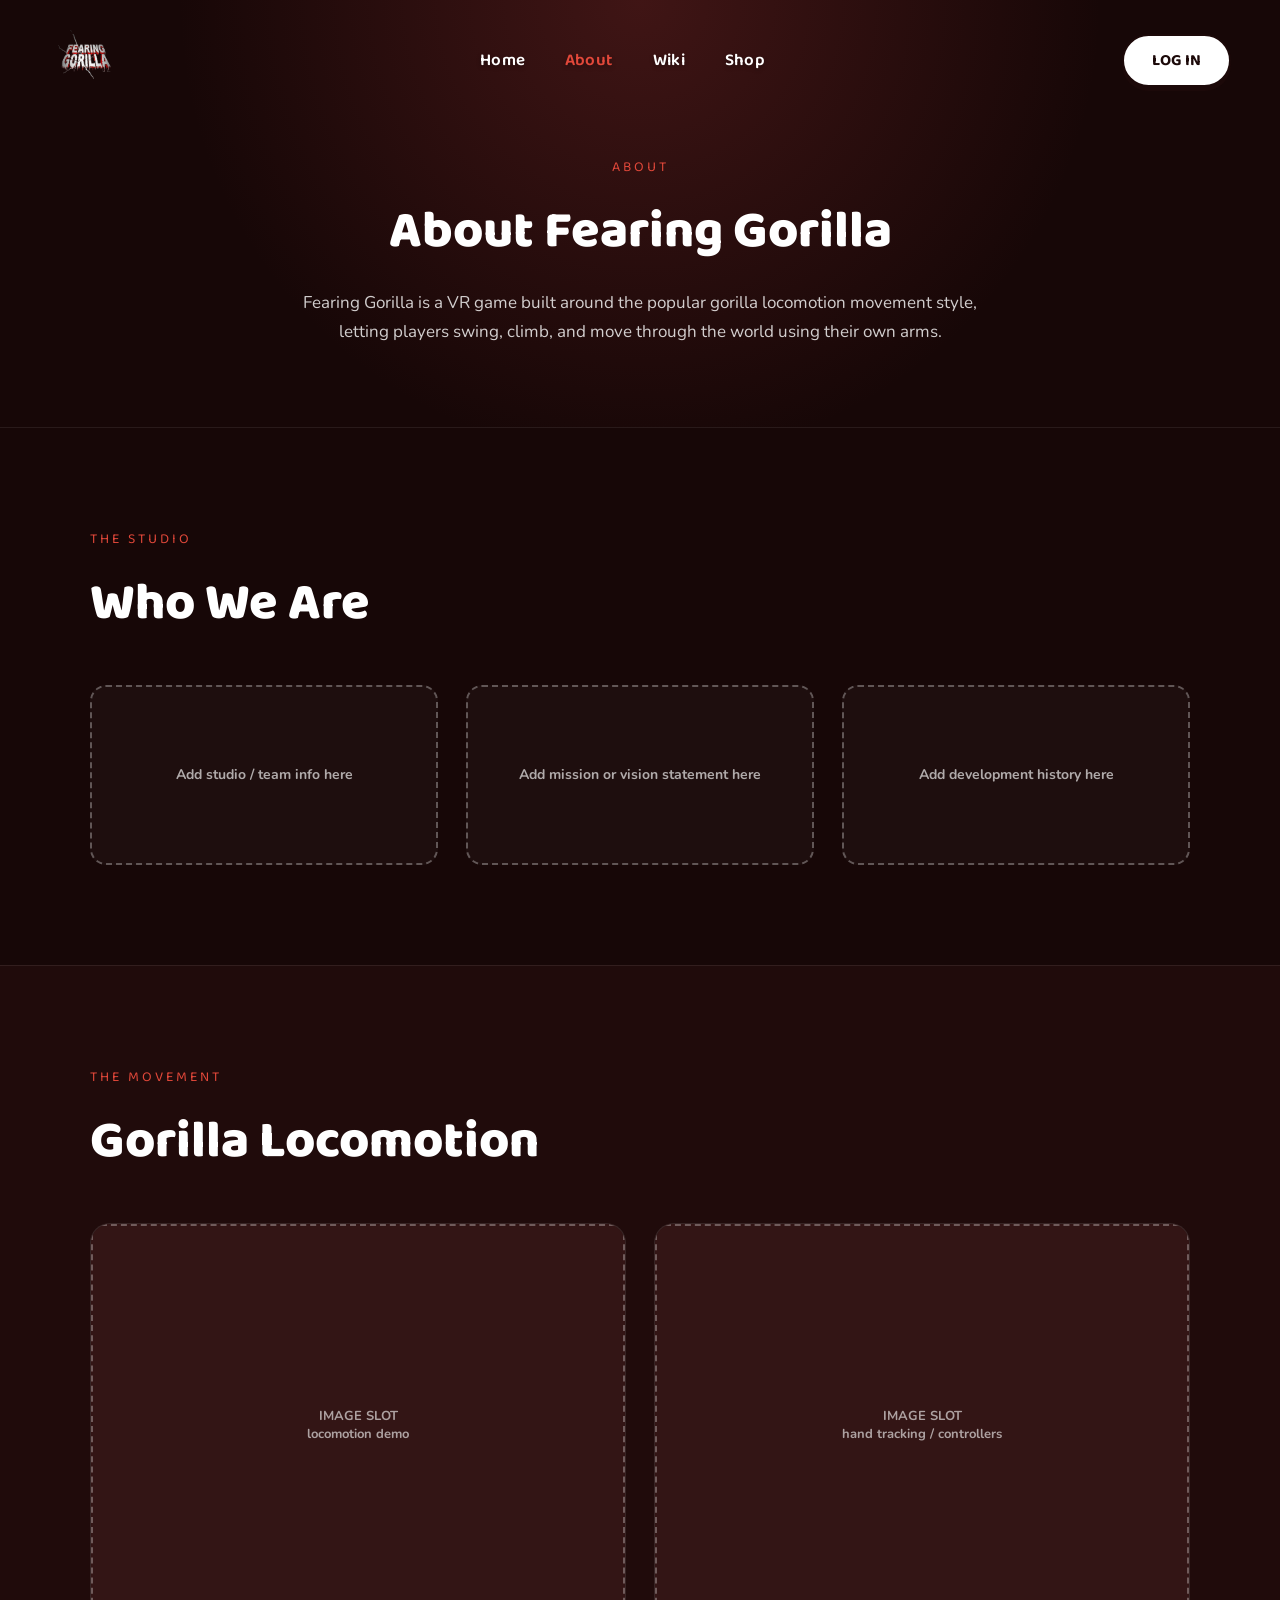
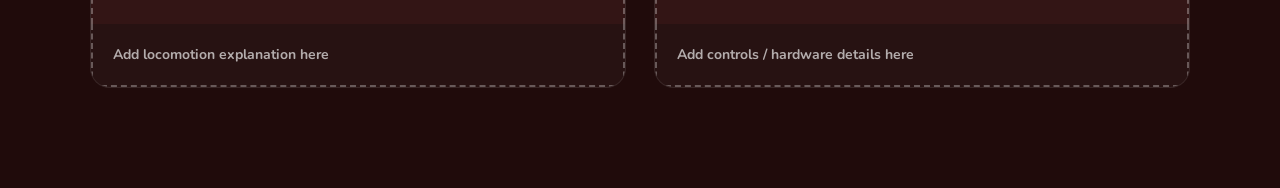
==== about.html @ 0620c9e9 "push" ====
<!DOCTYPE html>
<html lang="en">
<head>
<meta charset="UTF-8">
<meta name="viewport" content="width=device-width, initial-scale=1.0">
<title>About — Fearing Gorilla</title>
<link rel="preconnect" href="https://fonts.googleapis.com">
<link rel="preconnect" href="https://fonts.gstatic.com" crossorigin>
<link href="https://fonts.googleapis.com/css2?family=Baloo+2:wght@500;600;700;800&family=Nunito:wght@400;600;700;800&display=swap" rel="stylesheet">
<link rel="stylesheet" href="css/style.css">
</head>
<body>

<nav class="navbar" id="navbar">
  <div class="logo-badge">
    <img src="images/fg.WEBP" alt="Fearing Gorilla logo">
  </div>

  <button class="menu-toggle" aria-label="Open menu">☰</button>

  <ul class="nav-links">
    <li><a href="index.html">Home</a></li>
    <li><a href="about.html" class="active">About</a></li>
    <li><a href="wiki.html">Wiki</a></li>
    <li><a href="https://your-shop-link.com" target="_blank" rel="noopener">Shop</a></li>
  </ul>

  <div class="nav-right">
    <button class="login-btn">LOG IN</button>
  </div>
</nav>

<div class="nav-overlay"></div>

<section class="page-hero">
  <div class="section-eyebrow">About</div>
  <h1 class="section-title">About Fearing Gorilla</h1>
  <p>Fearing Gorilla is a VR game built around the popular gorilla locomotion movement style, letting players swing, climb, and move through the world using their own arms.</p>
</section>

<section class="page-section">
  <div class="section-inner reveal">
    <div class="section-eyebrow">The Studio</div>
    <h2 class="section-title">Who We Are</h2>
    <div class="info-slots">
      <div class="info-slot">Add studio / team info here</div>
      <div class="info-slot">Add mission or vision statement here</div>
      <div class="info-slot">Add development history here</div>
    </div>
  </div>
</section>

<section class="page-section alt">
  <div class="section-inner reveal">
    <div class="section-eyebrow">The Movement</div>
    <h2 class="section-title">Gorilla Locomotion</h2>
    <div class="info-slots">
      <div class="feature-card reveal-item">
        <div class="image-slot">IMAGE SLOT<br>locomotion demo</div>
        <div class="feature-text">Add locomotion explanation here</div>
      </div>
      <div class="feature-card reveal-item">
        <div class="image-slot">IMAGE SLOT<br>hand tracking / controllers</div>
        <div class="feature-text">Add controls / hardware details here</div>
      </div>
    </div>
  </div>
</section>

<script src="js/main.js"></script>

</body>
</html>
---- css/style.css ----
:root {
  --outline: #1c0909;
  --panel-dark: #3a0f0f;
  --panel-border: #8c2f2f;
  --accent: #c0392b;
  --accent-bright: #e2483a;
  --text-light: #ffffff;
  --nav-height: 96px;
  --body-bg: #170707;
  --body-bg-alt: #200b0b;
}

* {
  box-sizing: border-box;
  margin: 0;
  padding: 0;
}

html {
  scroll-behavior: smooth;
}

html, body {
  height: 100%;
}

body {
  font-family: "Nunito", sans-serif;
  background: var(--body-bg);
  color: var(--text-light);
  overflow-x: hidden;
}

.navbar {
  position: fixed;
  top: 0;
  left: 50%;
  transform: translateX(-50%);
  width: 100%;
  z-index: 100;
  display: flex;
  align-items: center;
  justify-content: space-between;
  padding: 22px 48px;
  background: transparent;
  border: 1px solid transparent;
  border-radius: 0px;
  box-shadow: none;
  transition:
    top 0.4s cubic-bezier(0.4, 0, 0.2, 1),
    width 0.4s cubic-bezier(0.4, 0, 0.2, 1),
    padding 0.4s cubic-bezier(0.4, 0, 0.2, 1),
    background 0.4s ease,
    border-radius 0.4s ease,
    border-color 0.4s ease,
    box-shadow 0.4s ease;
}

.navbar.scrolled {
  top: 14px;
  width: min(92%, 1100px);
  padding: 10px 26px;
  background: rgba(58, 15, 15, 0.6);
  backdrop-filter: blur(16px);
  -webkit-backdrop-filter: blur(16px);
  border-radius: 999px;
  border-color: rgba(255, 255, 255, 0.15);
  box-shadow: 0 10px 28px rgba(0, 0, 0, 0.45);
}

.logo-badge {
  display: flex;
  align-items: center;
  justify-content: center;
  width: 74px;
  height: 74px;
  flex-shrink: 0;
  transition: width 0.4s cubic-bezier(0.4, 0, 0.2, 1), height 0.4s cubic-bezier(0.4, 0, 0.2, 1);
}

.navbar.scrolled .logo-badge {
  width: 48px;
  height: 48px;
}

.logo-badge img {
  width: 100%;
  height: 100%;
  object-fit: contain;
}

.nav-links {
  display: flex;
  align-items: center;
  gap: 40px;
  list-style: none;
}

.nav-links a {
  color: var(--text-light);
  text-decoration: none;
  font-family: "Baloo 2", sans-serif;
  font-weight: 600;
  font-size: 17px;
  letter-spacing: 0.2px;
  text-shadow: 0 2px 4px rgba(0, 0, 0, 0.35);
  display: inline-flex;
  align-items: center;
  gap: 6px;
  transition: opacity 0.2s ease;
  white-space: nowrap;
}

.nav-links a:hover {
  opacity: 0.75;
}

.nav-links a.active {
  color: var(--accent-bright);
}

.nav-right {
  display: flex;
  align-items: center;
  gap: 18px;
  flex-shrink: 0;
}

.login-btn {
  font-family: "Baloo 2", sans-serif;
  font-weight: 700;
  font-size: 16px;
  color: var(--outline);
  background: var(--text-light);
  border: 2px solid var(--outline);
  border-radius: 30px;
  padding: 12px 28px;
  cursor: pointer;
  box-shadow: 0 4px 0 var(--outline);
  transition: transform 0.15s ease;
  white-space: nowrap;
}

.login-btn:hover {
  transform: translateY(-2px);
}

.menu-toggle {
  display: none;
  width: 42px;
  height: 42px;
  border-radius: 10px;
  border: 2px solid rgba(255, 255, 255, 0.6);
  background: rgba(255, 255, 255, 0.08);
  color: var(--text-light);
  font-size: 20px;
  cursor: pointer;
  align-items: center;
  justify-content: center;
  flex-shrink: 0;
}

.nav-overlay {
  display: none;
  position: fixed;
  inset: 0;
  background: rgba(0, 0, 0, 0.5);
  z-index: 130;
}

.nav-overlay.open {
  display: block;
}

.hero {
  position: relative;
  width: 100%;
  min-height: 100vh;
  display: flex;
  flex-direction: column;
  overflow: hidden;
}

.hero-bg {
  position: absolute;
  inset: 0;
  width: 100%;
  height: 100%;
  object-fit: cover;
  object-position: center center;
  z-index: 0;
  background: #3a1414;
  filter: blur(5px) saturate(1.15);
}

.hero-overlay {
  position: absolute;
  inset: 0;
  z-index: 1;
  background: linear-gradient(180deg, rgba(20, 5, 5, 0.25) 0%, rgba(15, 4, 4, 0.55) 60%, rgba(10, 2, 2, 0.85) 100%);
  pointer-events: none;
}

.hero-content {
  position: relative;
  z-index: 15;
  flex: 1;
  display: flex;
  flex-direction: column;
  align-items: center;
  justify-content: center;
  padding-top: calc(var(--nav-height) + 1vh);
  padding-bottom: 4vh;
  text-align: center;
  padding-left: 16px;
  padding-right: 16px;
}

.wordmark {
  width: min(64vw, 460px);
  height: auto;
  display: block;
}

.watch-trailer {
  margin-top: 22px;
  font-family: "Baloo 2", sans-serif;
  font-weight: 700;
  font-size: 18px;
  letter-spacing: 1px;
  color: var(--text-light);
  background: transparent;
  border: 2px solid rgba(255, 255, 255, 0.85);
  border-radius: 30px;
  padding: 16px 38px;
  cursor: pointer;
  text-shadow: 0 2px 4px rgba(0, 0, 0, 0.3);
  transition: background 0.2s ease;
}

.watch-trailer:hover {
  background: rgba(255, 255, 255, 0.12);
}

.minigame-panel {
  position: fixed;
  top: 150px;
  right: 0;
  z-index: 90;
  display: flex;
  align-items: center;
  background: var(--panel-dark);
  border: 2px solid var(--panel-border);
  border-right: none;
  border-radius: 20px 0 0 20px;
  padding: 16px 20px;
  box-shadow: -4px 6px 16px rgba(0, 0, 0, 0.45);
}

.minigame-text {
  font-family: "Baloo 2", sans-serif;
  margin-right: 18px;
}

.minigame-text p {
  font-size: 15px;
  font-weight: 600;
  line-height: 1.35;
  color: var(--text-light);
  white-space: nowrap;
}

.play-now {
  margin-top: 10px;
  display: inline-flex;
  align-items: center;
  gap: 8px;
  font-family: "Baloo 2", sans-serif;
  font-size: 13px;
  font-weight: 700;
  color: var(--outline);
  background: var(--text-light);
  border: none;
  border-radius: 20px;
  padding: 8px 16px;
  cursor: pointer;
}

.play-now::before {
  content: "\25CF";
  font-size: 8px;
  color: var(--accent-bright);
}

.minigame-image {
  width: 96px;
  height: 96px;
  border-radius: 12px;
  flex-shrink: 0;
  overflow: hidden;
}

.minigame-image img {
  width: 100%;
  height: 100%;
  object-fit: cover;
  display: block;
}

.page-hero {
  position: relative;
  padding: calc(var(--nav-height) + 60px) 48px 80px 48px;
  text-align: center;
  background: radial-gradient(circle at 50% 0%, rgba(140, 47, 47, 0.35), transparent 60%), var(--body-bg);
}

.page-hero .section-eyebrow {
  justify-content: center;
  display: flex;
}

.page-hero .section-title {
  margin-bottom: 16px;
}

.page-hero p {
  max-width: 700px;
  margin: 0 auto;
  font-size: 17px;
  line-height: 1.7;
  color: rgba(255, 255, 255, 0.8);
}

.page-section {
  position: relative;
  padding: 100px 48px;
  background: var(--body-bg);
  border-top: 1px solid rgba(255, 255, 255, 0.08);
}

.page-section.alt {
  background: var(--body-bg-alt);
}

.section-inner {
  max-width: 1100px;
  margin: 0 auto;
}

.section-eyebrow {
  font-family: "Baloo 2", sans-serif;
  font-size: 14px;
  letter-spacing: 3px;
  color: var(--accent-bright);
  text-transform: uppercase;
  margin-bottom: 12px;
}

.section-title {
  font-family: "Baloo 2", sans-serif;
  font-weight: 800;
  font-size: clamp(30px, 5vw, 52px);
  margin-bottom: 40px;
  color: var(--text-light);
}

.info-slots {
  display: grid;
  grid-template-columns: repeat(auto-fit, minmax(260px, 1fr));
  gap: 28px;
}

.info-slot {
  min-height: 180px;
  border: 2px dashed rgba(255, 255, 255, 0.3);
  border-radius: 16px;
  background: rgba(255, 255, 255, 0.03);
  display: flex;
  align-items: center;
  justify-content: center;
  text-align: center;
  padding: 24px;
  font-family: "Nunito", sans-serif;
  font-size: 14px;
  font-weight: 700;
  color: rgba(255, 255, 255, 0.65);
  line-height: 1.5;
}

.feature-card {
  display: flex;
  flex-direction: column;
  border-radius: 20px;
  overflow: hidden;
  background: rgba(255, 255, 255, 0.03);
  border: 1px solid rgba(255, 255, 255, 0.08);
}

.feature-card .image-slot {
  aspect-ratio: 4 / 3;
  border: 2px dashed rgba(255, 255, 255, 0.3);
  border-bottom: none;
  background: rgba(140, 47, 47, 0.12);
  display: flex;
  align-items: center;
  justify-content: center;
  text-align: center;
  font-family: "Nunito", sans-serif;
  font-weight: 700;
  font-size: 13px;
  color: rgba(255, 255, 255, 0.6);
  padding: 16px;
}

.feature-card .feature-text {
  padding: 20px;
  font-size: 14px;
  font-weight: 700;
  color: rgba(255, 255, 255, 0.65);
  line-height: 1.5;
  border: 2px dashed rgba(255, 255, 255, 0.3);
  border-top: none;
  flex: 1;
}

.reveal {
  opacity: 0;
  transform: translateY(48px) scale(0.98);
  transition: opacity 0.9s cubic-bezier(0.16, 1, 0.3, 1), transform 0.9s cubic-bezier(0.16, 1, 0.3, 1);
}

.reveal.visible {
  opacity: 1;
  transform: translateY(0) scale(1);
}

.info-slots .reveal-item {
  opacity: 0;
  transform: translateY(36px);
  transition: opacity 0.7s cubic-bezier(0.16, 1, 0.3, 1), transform 0.7s cubic-bezier(0.16, 1, 0.3, 1);
}

.info-slots .reveal-item.visible {
  opacity: 1;
  transform: translateY(0);
}

.info-slots .reveal-item:nth-child(1) { transition-delay: 0s; }
.info-slots .reveal-item:nth-child(2) { transition-delay: 0.12s; }
.info-slots .reveal-item:nth-child(3) { transition-delay: 0.24s; }
.info-slots .reveal-item:nth-child(4) { transition-delay: 0.36s; }

@media (max-width: 900px) {
  .navbar {
    padding: 18px 18px;
  }

  .navbar.scrolled {
    width: 94%;
    padding: 8px 16px;
  }

  .logo-badge {
    width: 52px;
    height: 52px;
  }

  .navbar.scrolled .logo-badge {
    width: 40px;
    height: 40px;
  }

  .nav-links {
    position: fixed;
    top: 0;
    right: 0;
    height: 100vh;
    width: min(78vw, 320px);
    background: var(--panel-dark);
    border-left: 2px solid var(--panel-border);
    flex-direction: column;
    justify-content: center;
    align-items: flex-start;
    gap: 28px;
    padding: 40px;
    z-index: 140;
    transform: translateX(100%);
    transition: transform 0.3s ease;
  }

  .nav-links.open {
    transform: translateX(0);
  }

  .nav-links a {
    font-size: 20px;
  }

  .nav-right .login-btn {
    display: none;
  }

  .menu-toggle {
    display: flex;
    margin-left: auto;
  }

  .wordmark {
    width: min(70vw, 340px);
  }

  .watch-trailer {
    margin-top: 18px;
    padding: 13px 30px;
    font-size: 15px;
  }

  .minigame-panel {
    top: 88px;
    right: 0;
    max-width: 62vw;
    border-radius: 16px 0 0 16px;
    padding: 10px 12px;
  }

  .minigame-text {
    margin-right: 10px;
  }

  .minigame-text p {
    white-space: normal;
    font-size: 11px;
  }

  .play-now {
    font-size: 10px;
    padding: 6px 10px;
  }

  .minigame-image {
    width: 52px;
    height: 52px;
  }

  .page-section {
    padding: 70px 24px;
  }

  .page-hero {
    padding: calc(var(--nav-height) + 40px) 24px 60px 24px;
  }
}

@media (max-width: 480px) {
  .wordmark {
    width: 78vw;
  }

  .minigame-panel {
    top: 76px;
    max-width: 58vw;
    padding: 8px 10px;
  }

  .minigame-text p {
    font-size: 10px;
  }

  .minigame-image {
    width: 44px;
    height: 44px;
  }
}
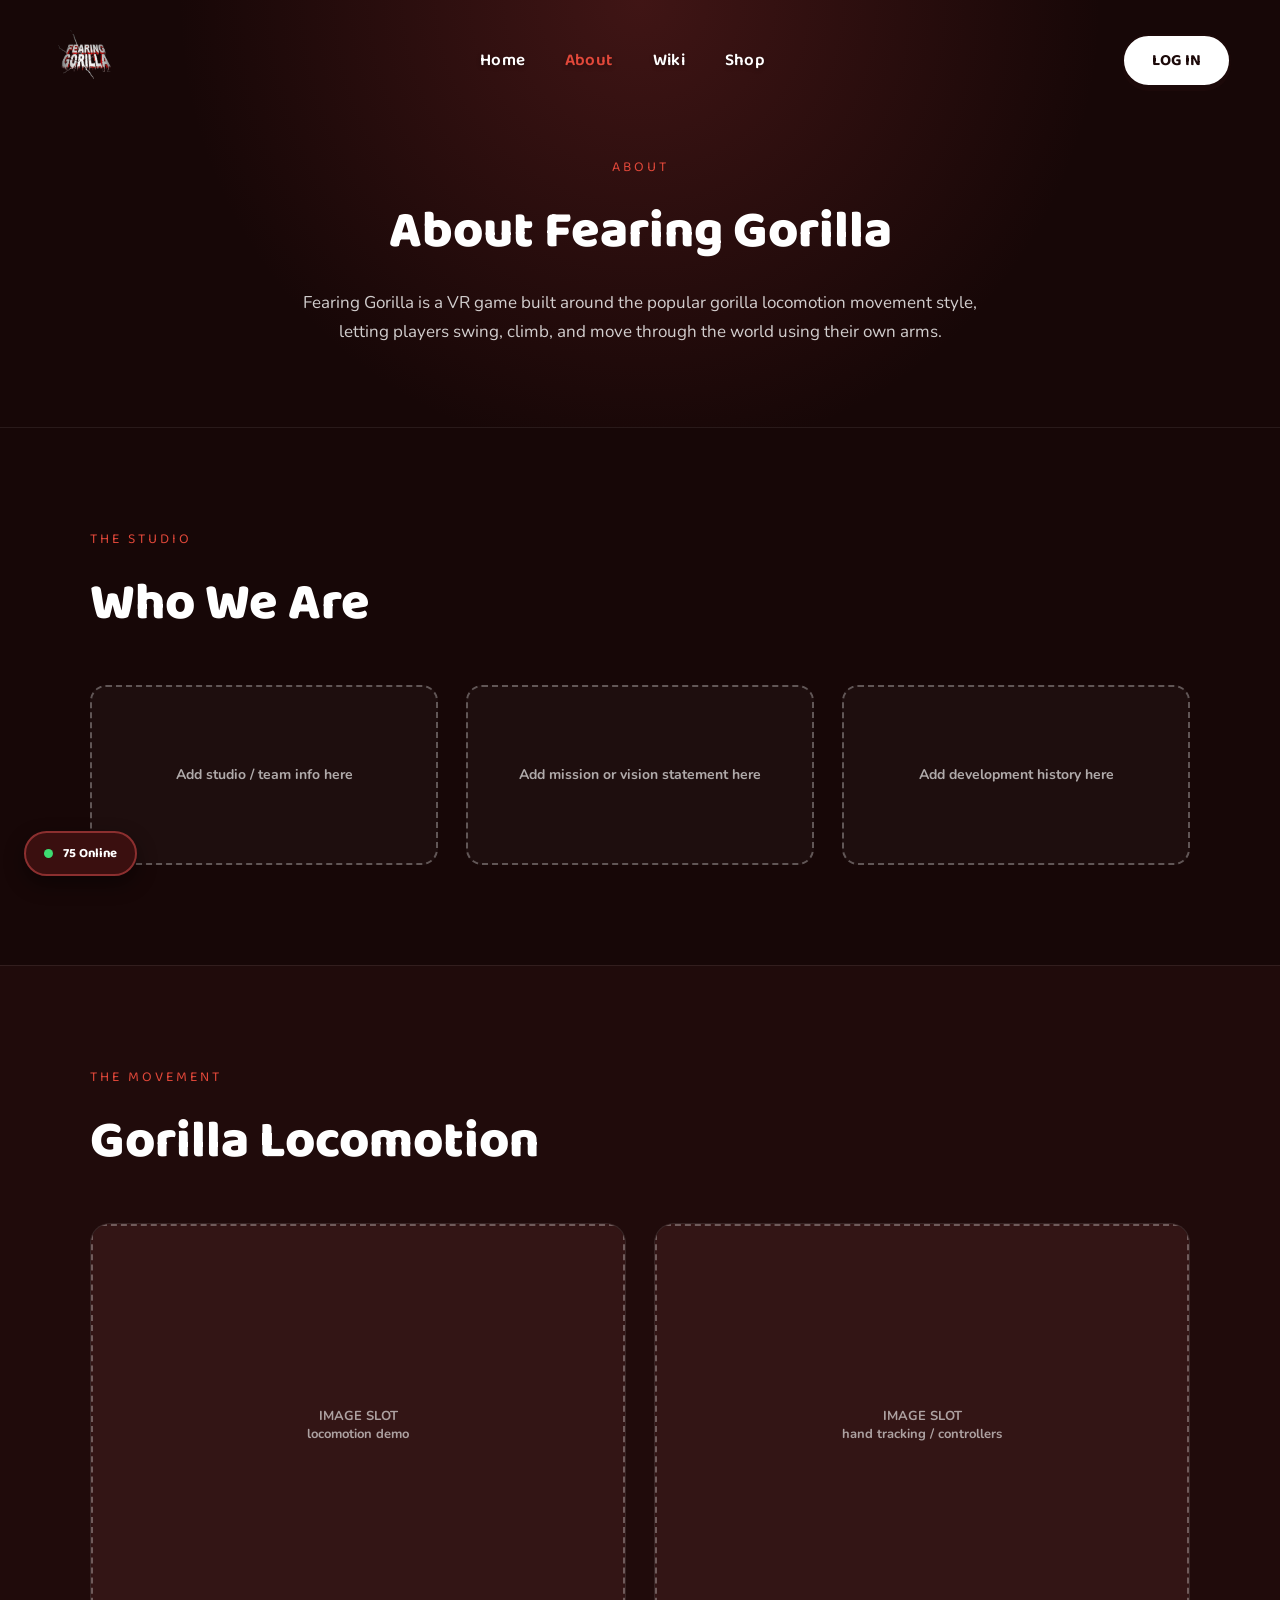
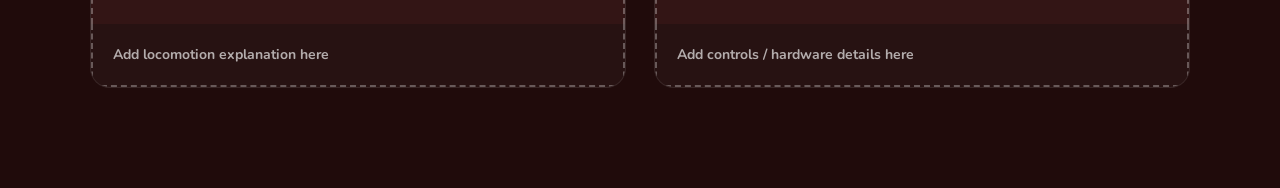
==== commit b9765ce0: "soinon" ====
--- a/about.html
+++ b/about.html
@@ -31,6 +31,11 @@
 </nav>
 
 <div class="nav-overlay"></div>
+
+<div class="online-badge">
+  <span class="online-dot"></span>
+  <span id="onlineCount">-- Online</span>
+</div>
 
 <section class="page-hero">
   <div class="section-eyebrow">About</div>
--- a/css/style.css
+++ b/css/style.css
@@ -191,6 +191,12 @@
   z-index: 0;
   background: #3a1414;
   filter: blur(5px) saturate(1.15);
+  opacity: 0;
+  transition: opacity 0.8s ease;
+}
+
+.hero-bg.loaded {
+  opacity: 1;
 }
 
 .hero-overlay {
@@ -307,6 +313,41 @@
   display: block;
 }
 
+.online-badge {
+  position: fixed;
+  bottom: 24px;
+  left: 24px;
+  z-index: 90;
+  display: flex;
+  align-items: center;
+  gap: 10px;
+  background: var(--panel-dark);
+  border: 2px solid var(--panel-border);
+  border-radius: 999px;
+  padding: 10px 18px;
+  box-shadow: 0 8px 20px rgba(0, 0, 0, 0.45);
+  font-family: "Baloo 2", sans-serif;
+  font-size: 13px;
+  font-weight: 700;
+  color: var(--text-light);
+}
+
+.online-dot {
+  width: 9px;
+  height: 9px;
+  border-radius: 50%;
+  background: #3ddc71;
+  box-shadow: 0 0 0 0 rgba(61, 220, 113, 0.6);
+  animation: online-pulse 2s ease-out infinite;
+  flex-shrink: 0;
+}
+
+@keyframes online-pulse {
+  0% { box-shadow: 0 0 0 0 rgba(61, 220, 113, 0.6); }
+  70% { box-shadow: 0 0 0 9px rgba(61, 220, 113, 0); }
+  100% { box-shadow: 0 0 0 0 rgba(61, 220, 113, 0); }
+}
+
 .page-hero {
   position: relative;
   padding: calc(var(--nav-height) + 60px) 48px 80px 48px;
@@ -368,6 +409,61 @@
   display: grid;
   grid-template-columns: repeat(auto-fit, minmax(260px, 1fr));
   gap: 28px;
+}
+
+.photo-slider {
+  overflow: hidden;
+  margin: 20px 0 40px;
+  position: relative;
+  -webkit-mask-image: linear-gradient(90deg, transparent, #000 6%, #000 94%, transparent);
+  mask-image: linear-gradient(90deg, transparent, #000 6%, #000 94%, transparent);
+}
+.photo-slider:hover .slider-track {
+  animation-play-state: paused;
+}
+.slider-track {
+  display: flex;
+  align-items: flex-start;
+  width: max-content;
+  animation: slide-track 30s linear infinite;
+}
+.photo-slider .slide-item {
+  display: flex;
+  flex-direction: column;
+  align-items: center;
+  flex-shrink: 0;
+  margin-right: 28px;
+  text-align: center;
+}
+.photo-slider .slide-item img {
+  width: 260px;
+  height: 180px;
+  object-fit: cover;
+  display: block;
+  margin-bottom: 10px;
+  border-radius: 16px;
+  border: 1px solid rgba(255, 255, 255, 0.12);
+  box-shadow: 0 10px 24px rgba(0, 0, 0, 0.35);
+  background: var(--panel-dark);
+  opacity: 0;
+  transition: transform 0.3s ease, box-shadow 0.3s ease, opacity 0.5s ease;
+}
+.photo-slider .slide-item img.loaded {
+  opacity: 1;
+}
+.photo-slider .slide-item:hover img {
+  transform: translateY(-6px);
+  box-shadow: 0 16px 32px rgba(0, 0, 0, 0.5);
+}
+.photo-slider .slide-item .slide-text {
+  font-family: "Baloo 2", sans-serif;
+  font-size: 14px;
+  color: var(--text-light);
+  text-shadow: 0 1px 3px rgba(0, 0, 0, 0.6);
+}
+@keyframes slide-track {
+  0% { transform: translateX(0); }
+  100% { transform: translateX(-50%); }
 }
 
 .info-slot {
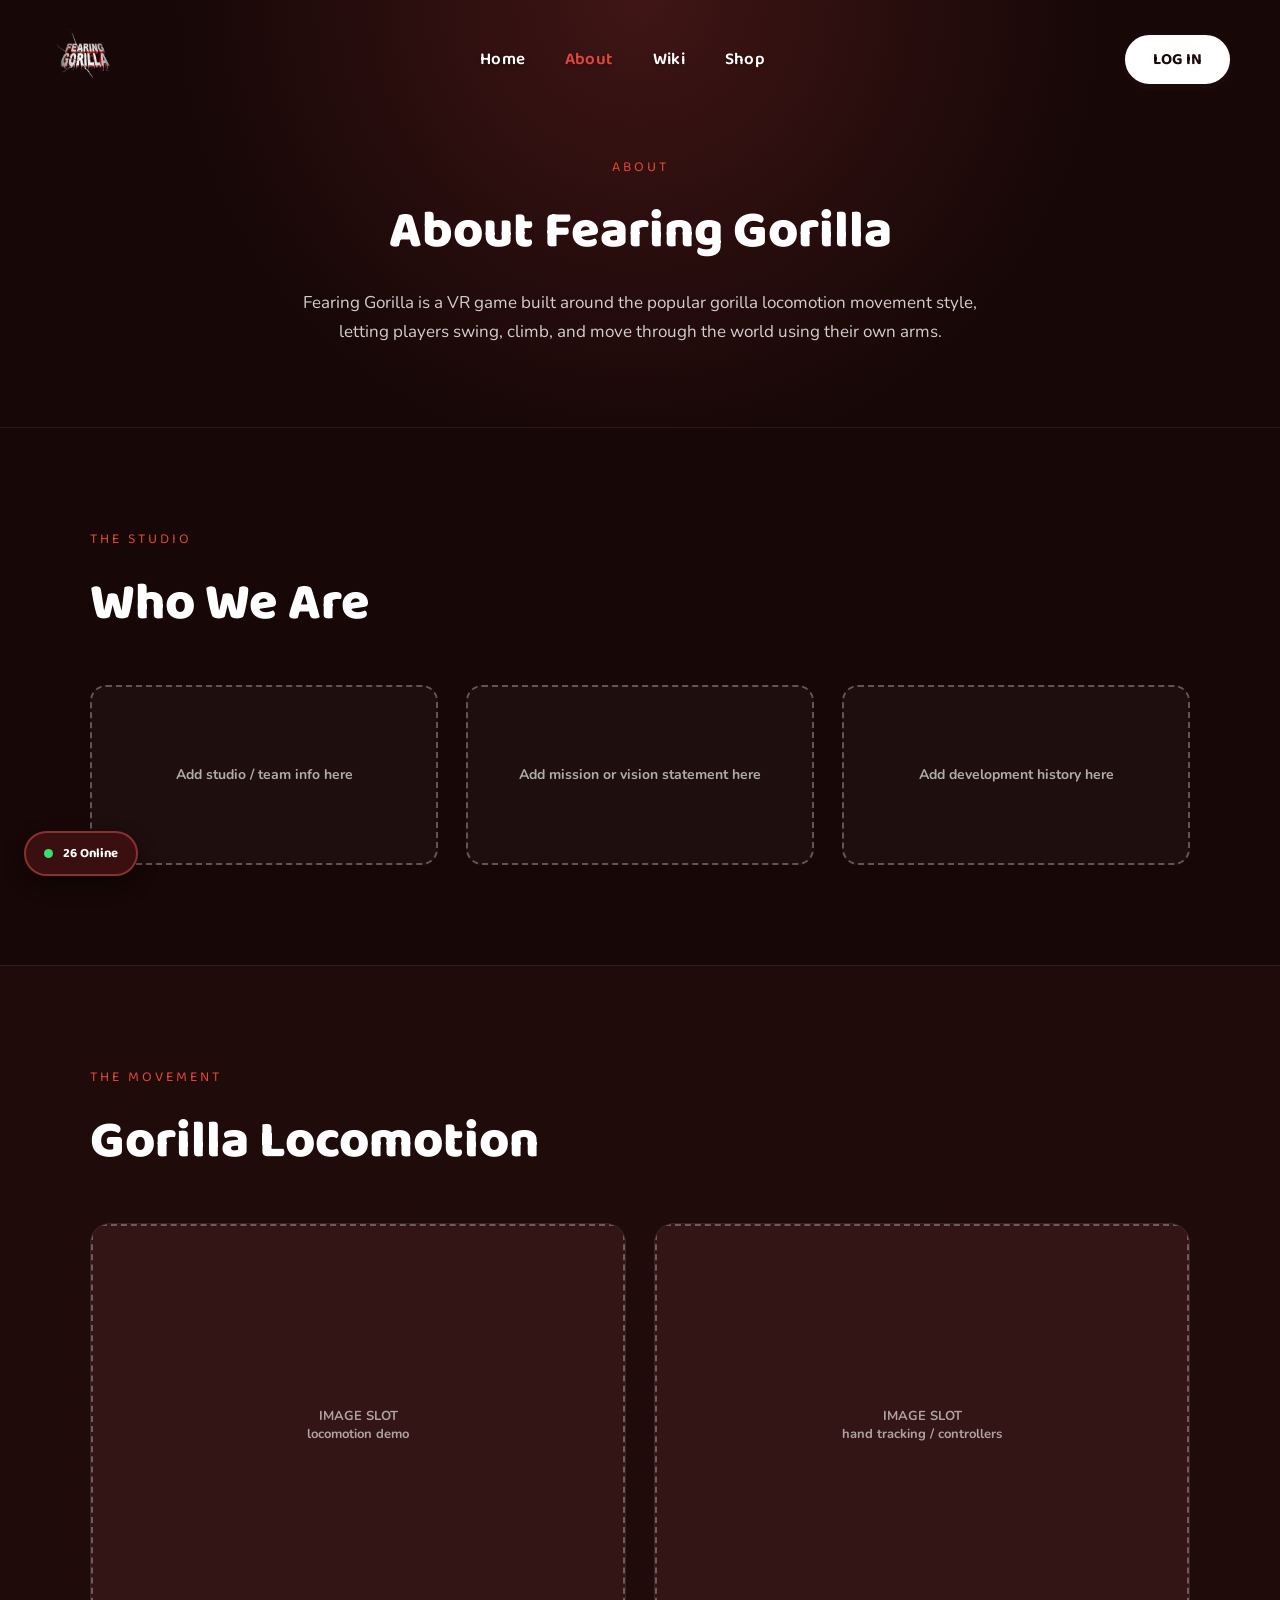
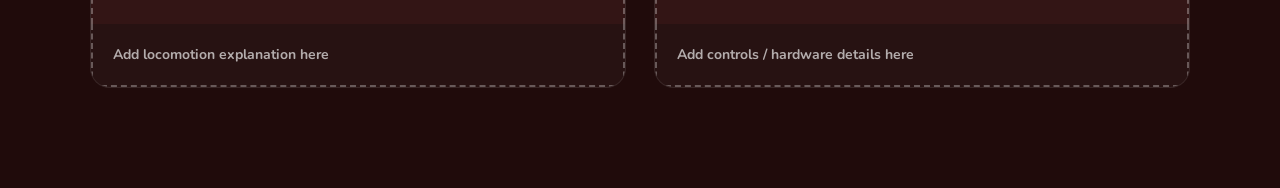
==== commit 63f67736: "AMAMAMAMA" ====
--- a/about.html
+++ b/about.html
@@ -23,6 +23,7 @@
     <li><a href="about.html" class="active">About</a></li>
     <li><a href="wiki.html">Wiki</a></li>
     <li><a href="https://your-shop-link.com" target="_blank" rel="noopener">Shop</a></li>
+    <li class="nav-login-item"><button class="login-btn">LOG IN</button></li>
   </ul>
 
   <div class="nav-right">
--- a/css/style.css
+++ b/css/style.css
@@ -20,6 +20,11 @@
   scroll-behavior: smooth;
 }
 
+.resize-animation-stopper * {
+  transition: none !important;
+  animation: none !important;
+}
+
 html, body {
   height: 100%;
 }
@@ -34,36 +39,45 @@
 .navbar {
   position: fixed;
   top: 0;
-  left: 50%;
-  transform: translateX(-50%);
+  left: 0;
+  right: 0;
+  margin: 0 auto;
   width: 100%;
-  z-index: 100;
+  z-index: 150;
   display: flex;
   align-items: center;
   justify-content: space-between;
   padding: 22px 48px;
-  background: transparent;
-  border: 1px solid transparent;
   border-radius: 0px;
-  box-shadow: none;
   transition:
     top 0.4s cubic-bezier(0.4, 0, 0.2, 1),
     width 0.4s cubic-bezier(0.4, 0, 0.2, 1),
     padding 0.4s cubic-bezier(0.4, 0, 0.2, 1),
-    background 0.4s ease,
-    border-radius 0.4s ease,
-    border-color 0.4s ease,
-    box-shadow 0.4s ease;
+    border-radius 0.4s ease;
+}
+
+.navbar::before {
+  content: "";
+  position: absolute;
+  inset: 0;
+  z-index: -1;
+  border-radius: inherit;
+  background: transparent;
+  border: 1px solid transparent;
+  transition: background 0.4s ease, border-color 0.4s ease, box-shadow 0.4s ease, backdrop-filter 0.4s ease;
 }
 
 .navbar.scrolled {
   top: 14px;
   width: min(92%, 1100px);
   padding: 10px 26px;
+  border-radius: 999px;
+}
+
+.navbar.scrolled::before {
   background: rgba(58, 15, 15, 0.6);
   backdrop-filter: blur(16px);
   -webkit-backdrop-filter: blur(16px);
-  border-radius: 999px;
   border-color: rgba(255, 255, 255, 0.15);
   box-shadow: 0 10px 28px rgba(0, 0, 0, 0.45);
 }
@@ -117,6 +131,10 @@
 
 .nav-links a.active {
   color: var(--accent-bright);
+}
+
+.nav-login-item {
+  display: none;
 }
 
 .nav-right {
@@ -246,6 +264,22 @@
 
 .watch-trailer:hover {
   background: rgba(255, 255, 255, 0.12);
+}
+
+.trailer-wrap {
+  position: relative;
+  display: inline-block;
+}
+
+.online-badge.online-badge--hero {
+  position: absolute;
+  top: 0;
+  left: 50%;
+  bottom: auto;
+  transform: translate(-50%, calc(-100% - 14px));
+  z-index: 20;
+  pointer-events: none;
+  white-space: nowrap;
 }
 
 .minigame-panel {
@@ -581,6 +615,10 @@
     padding: 40px;
     z-index: 140;
     transform: translateX(100%);
+    transition: none;
+  }
+
+  .nav-links.menu-transition {
     transition: transform 0.3s ease;
   }
 
@@ -590,6 +628,16 @@
 
   .nav-links a {
     font-size: 20px;
+  }
+
+  .nav-login-item {
+    display: block;
+    width: 100%;
+    margin-top: 4px;
+  }
+
+  .nav-login-item .login-btn {
+    width: 100%;
   }
 
   .nav-right .login-btn {
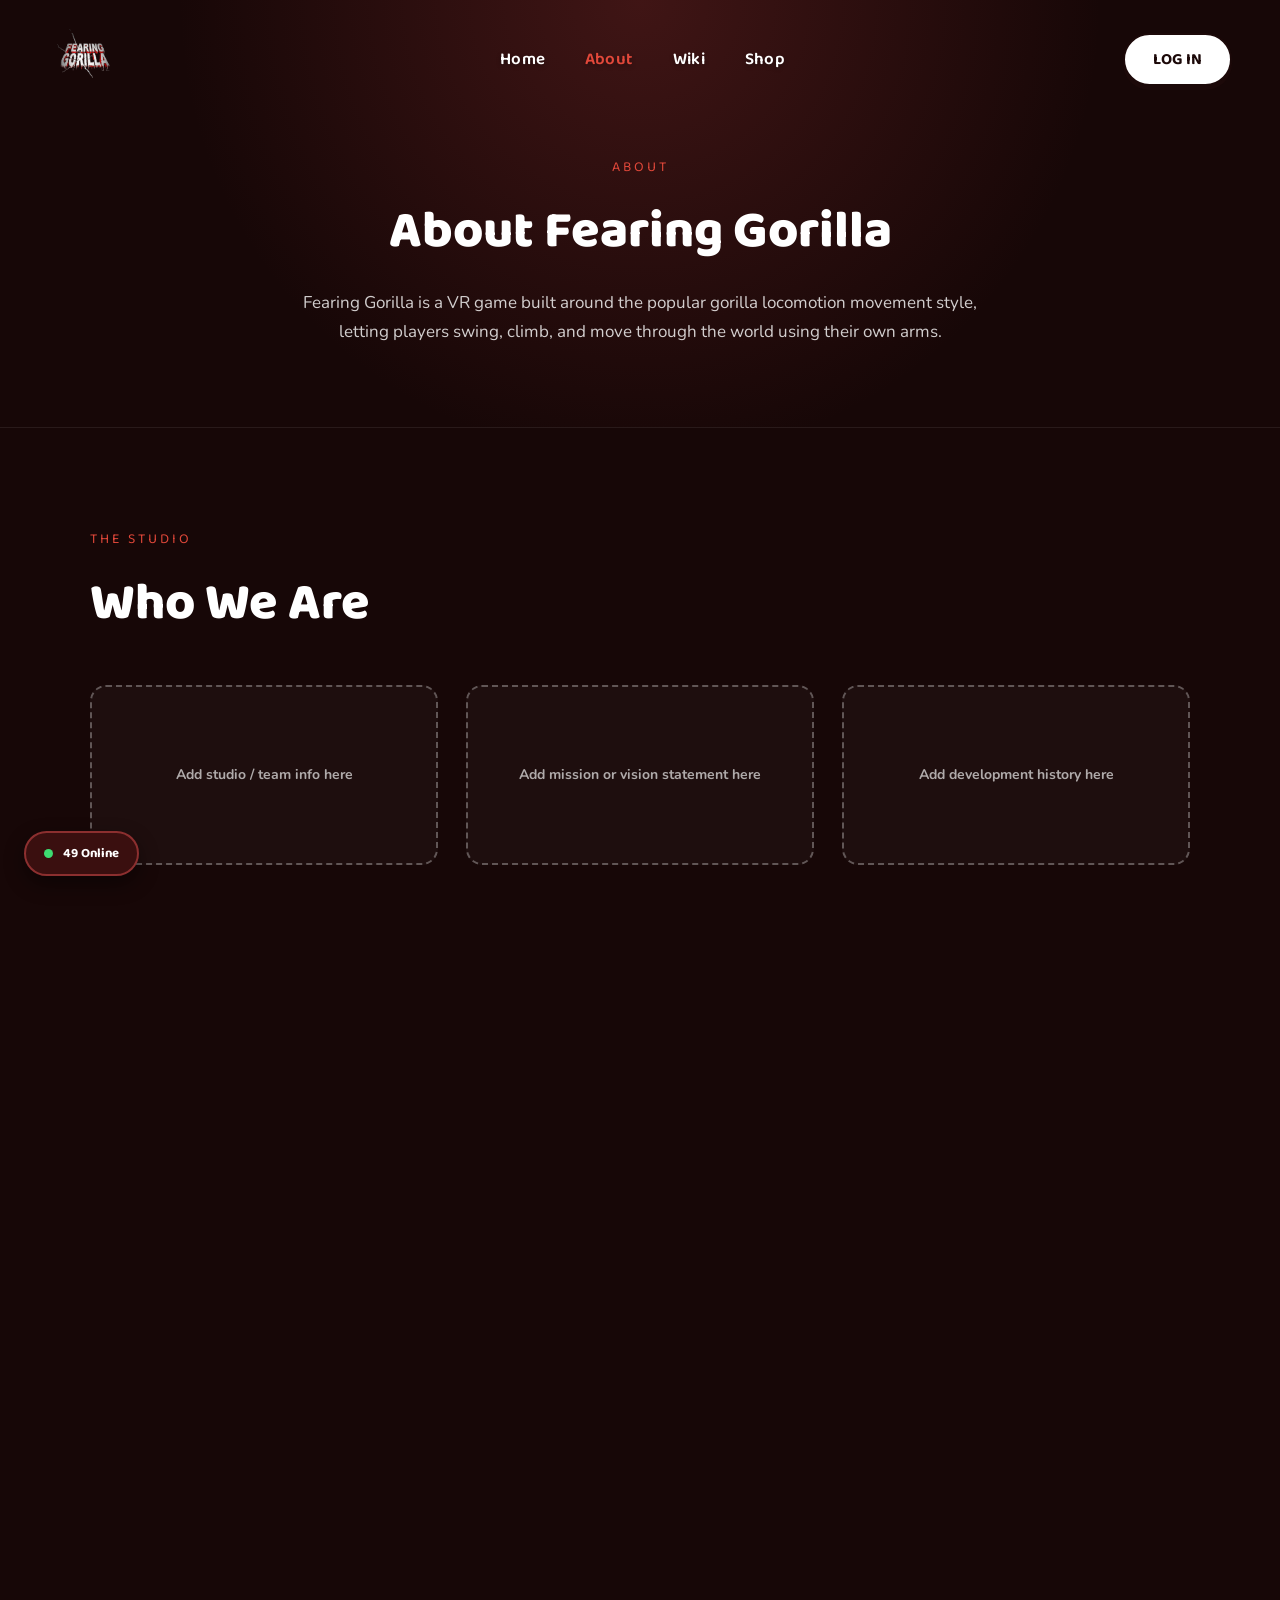
==== commit dcdaf660: "fix smth" ====
--- a/about.html
+++ b/about.html
@@ -19,6 +19,7 @@
   <button class="menu-toggle" aria-label="Open menu">☰</button>
 
   <ul class="nav-links">
+    <li class="nav-close-item"><button class="menu-toggle" aria-label="Close menu">☰</button></li>
     <li><a href="index.html">Home</a></li>
     <li><a href="about.html" class="active">About</a></li>
     <li><a href="wiki.html">Wiki</a></li>
--- a/css/style.css
+++ b/css/style.css
@@ -18,11 +18,37 @@
 
 html {
   scroll-behavior: smooth;
+  overflow-x: hidden;
 }
 
 .resize-animation-stopper * {
   transition: none !important;
   animation: none !important;
+}
+
+@keyframes fade-up-in {
+  from { opacity: 0; transform: translateY(28px); }
+  to { opacity: 1; transform: translateY(0); }
+}
+
+@keyframes fade-in-only {
+  from { opacity: 0; }
+  to { opacity: 1; }
+}
+
+@keyframes drop-in {
+  from { opacity: 0; transform: translateY(-26px); }
+  to { opacity: 1; transform: translateY(0); }
+}
+
+@keyframes slide-in-right {
+  from { opacity: 0; transform: translateX(50px); }
+  to { opacity: 1; transform: translateX(0); }
+}
+
+@keyframes rise-in {
+  from { opacity: 0; transform: translateY(20px); }
+  to { opacity: 1; transform: translateY(0); }
 }
 
 html, body {
@@ -34,6 +60,17 @@
   background: var(--body-bg);
   color: var(--text-light);
   overflow-x: hidden;
+  opacity: 0;
+  transition: opacity 0.4s cubic-bezier(0.4, 0, 0.2, 1);
+}
+
+body.page-loaded {
+  opacity: 1;
+}
+
+body.page-leaving {
+  opacity: 0;
+  transition: opacity 0.3s cubic-bezier(0.4, 0, 0.2, 1);
 }
 
 .navbar {
@@ -49,6 +86,7 @@
   justify-content: space-between;
   padding: 22px 48px;
   border-radius: 0px;
+  animation: drop-in 0.7s cubic-bezier(0.16, 1, 0.3, 1) both;
   transition:
     top 0.4s cubic-bezier(0.4, 0, 0.2, 1),
     width 0.4s cubic-bezier(0.4, 0, 0.2, 1),
@@ -74,6 +112,10 @@
   border-radius: 999px;
 }
 
+.navbar.scrolled .nav-right {
+  margin-right: -14px;
+}
+
 .navbar.scrolled::before {
   background: rgba(58, 15, 15, 0.6);
   backdrop-filter: blur(16px);
@@ -101,6 +143,11 @@
   width: 100%;
   height: 100%;
   object-fit: contain;
+  transition: transform 0.35s cubic-bezier(0.34, 1.56, 0.64, 1);
+}
+
+.logo-badge:hover img {
+  transform: scale(1.08) rotate(-4deg);
 }
 
 .nav-links {
@@ -121,12 +168,31 @@
   display: inline-flex;
   align-items: center;
   gap: 6px;
-  transition: opacity 0.2s ease;
+  position: relative;
+  transition: opacity 0.25s ease, transform 0.25s ease;
   white-space: nowrap;
 }
 
+.nav-links a::after {
+  content: "";
+  position: absolute;
+  left: 0;
+  bottom: -4px;
+  width: 100%;
+  height: 2px;
+  background: var(--accent-bright);
+  transform: scaleX(0);
+  transform-origin: left;
+  transition: transform 0.3s cubic-bezier(0.4, 0, 0.2, 1);
+}
+
 .nav-links a:hover {
-  opacity: 0.75;
+  opacity: 0.85;
+  transform: translateY(-2px);
+}
+
+.nav-links a:hover::after {
+  transform: scaleX(1);
 }
 
 .nav-links a.active {
@@ -142,6 +208,7 @@
   align-items: center;
   gap: 18px;
   flex-shrink: 0;
+  transition: margin-right 0.4s cubic-bezier(0.4, 0, 0.2, 1);
 }
 
 .login-btn {
@@ -155,12 +222,18 @@
   padding: 12px 28px;
   cursor: pointer;
   box-shadow: 0 4px 0 var(--outline);
-  transition: transform 0.15s ease;
+  transition: transform 0.2s cubic-bezier(0.34, 1.56, 0.64, 1), box-shadow 0.2s ease;
   white-space: nowrap;
 }
 
 .login-btn:hover {
-  transform: translateY(-2px);
+  transform: translateY(-3px);
+  box-shadow: 0 6px 0 var(--outline);
+}
+
+.login-btn:active {
+  transform: translateY(1px);
+  box-shadow: 0 2px 0 var(--outline);
 }
 
 .menu-toggle {
@@ -176,18 +249,35 @@
   align-items: center;
   justify-content: center;
   flex-shrink: 0;
+  transition: background 0.2s ease, border-color 0.2s ease, transform 0.35s cubic-bezier(0.34, 1.56, 0.64, 1);
+}
+
+.menu-toggle:hover {
+  background: rgba(255, 255, 255, 0.16);
+  border-color: rgba(255, 255, 255, 0.9);
+}
+
+.menu-toggle:active {
+  transform: scale(0.9);
+}
+
+.menu-toggle.is-open {
+  transform: rotate(90deg);
 }
 
 .nav-overlay {
-  display: none;
   position: fixed;
   inset: 0;
   background: rgba(0, 0, 0, 0.5);
   z-index: 130;
+  opacity: 0;
+  pointer-events: none;
+  transition: opacity 0.3s ease;
 }
 
 .nav-overlay.open {
-  display: block;
+  opacity: 1;
+  pointer-events: auto;
 }
 
 .hero {
@@ -244,6 +334,7 @@
   width: min(64vw, 460px);
   height: auto;
   display: block;
+  animation: fade-up-in 0.9s cubic-bezier(0.16, 1, 0.3, 1) 0.15s both;
 }
 
 .watch-trailer {
@@ -259,11 +350,19 @@
   padding: 16px 38px;
   cursor: pointer;
   text-shadow: 0 2px 4px rgba(0, 0, 0, 0.3);
-  transition: background 0.2s ease;
+  animation: fade-up-in 0.9s cubic-bezier(0.16, 1, 0.3, 1) 0.4s both;
+  transition: background 0.25s ease, transform 0.25s cubic-bezier(0.34, 1.56, 0.64, 1), box-shadow 0.25s ease, border-color 0.25s ease;
 }
 
 .watch-trailer:hover {
   background: rgba(255, 255, 255, 0.12);
+  transform: translateY(-3px) scale(1.03);
+  box-shadow: 0 10px 24px rgba(0, 0, 0, 0.35);
+  border-color: #ffffff;
+}
+
+.watch-trailer:active {
+  transform: translateY(-1px) scale(0.98);
 }
 
 .trailer-wrap {
@@ -280,6 +379,7 @@
   z-index: 20;
   pointer-events: none;
   white-space: nowrap;
+  animation: fade-in-only 0.9s ease 0.7s both;
 }
 
 .minigame-panel {
@@ -295,6 +395,14 @@
   border-radius: 20px 0 0 20px;
   padding: 16px 20px;
   box-shadow: -4px 6px 16px rgba(0, 0, 0, 0.45);
+  transform-origin: right center;
+  animation: slide-in-right 0.8s cubic-bezier(0.16, 1, 0.3, 1) 0.5s both;
+  transition: transform 0.3s cubic-bezier(0.34, 1.56, 0.64, 1), box-shadow 0.3s ease;
+}
+
+.minigame-panel:hover {
+  transform: scale(1.035);
+  box-shadow: -8px 10px 24px rgba(0, 0, 0, 0.55);
 }
 
 .minigame-text {
@@ -324,6 +432,16 @@
   border-radius: 20px;
   padding: 8px 16px;
   cursor: pointer;
+  transition: transform 0.2s cubic-bezier(0.34, 1.56, 0.64, 1), box-shadow 0.2s ease;
+}
+
+.play-now:hover {
+  transform: translateY(-2px) scale(1.04);
+  box-shadow: 0 6px 14px rgba(0, 0, 0, 0.35);
+}
+
+.play-now:active {
+  transform: translateY(0) scale(0.97);
 }
 
 .play-now::before {
@@ -364,6 +482,7 @@
   font-size: 13px;
   font-weight: 700;
   color: var(--text-light);
+  animation: rise-in 0.7s cubic-bezier(0.16, 1, 0.3, 1) 0.3s both;
 }
 
 .online-dot {
@@ -392,10 +511,12 @@
 .page-hero .section-eyebrow {
   justify-content: center;
   display: flex;
+  animation: rise-in 0.6s cubic-bezier(0.16, 1, 0.3, 1) 0.1s both;
 }
 
 .page-hero .section-title {
   margin-bottom: 16px;
+  animation: rise-in 0.7s cubic-bezier(0.16, 1, 0.3, 1) 0.2s both;
 }
 
 .page-hero p {
@@ -404,6 +525,79 @@
   font-size: 17px;
   line-height: 1.7;
   color: rgba(255, 255, 255, 0.8);
+  animation: rise-in 0.7s cubic-bezier(0.16, 1, 0.3, 1) 0.32s both;
+}
+
+.wip-section {
+  position: relative;
+  z-index: 1;
+  min-height: 100vh;
+  overflow: hidden;
+  background: var(--body-bg);
+}
+
+.tape-strip {
+  position: absolute;
+  top: 50%;
+  left: 50%;
+  width: 160vw;
+  height: 78px;
+  transform: translate(-50%, -50%) rotate(-5deg);
+  display: flex;
+  align-items: center;
+  justify-content: center;
+  background-image: repeating-linear-gradient(-45deg, #f4c400 0 36px, #111111 36px 72px);
+  border-top: 4px solid #111111;
+  border-bottom: 4px solid #111111;
+  box-shadow: 0 10px 30px rgba(0, 0, 0, 0.6);
+  animation: stripe-move 3.2s linear infinite;
+}
+
+@keyframes stripe-move {
+  from { background-position: 0 0; }
+  to { background-position: 101.82px 0; }
+}
+
+.tape-text {
+  font-family: "Baloo 2", sans-serif;
+  font-weight: 800;
+  font-size: clamp(14px, 2.2vw, 24px);
+  letter-spacing: 1.5px;
+  text-transform: uppercase;
+  color: #f4c400;
+  background: rgba(10, 3, 3, 0.88);
+  padding: 10px 26px;
+  border-radius: 6px;
+  white-space: nowrap;
+}
+
+.wip-section .back-btn {
+  position: absolute;
+  top: calc(50% + 100px);
+  left: 50%;
+  transform: translateX(-50%);
+  display: inline-block;
+  font-family: "Baloo 2", sans-serif;
+  font-weight: 700;
+  font-size: 15px;
+  color: #111111;
+  background: #f4c400;
+  border: 2px solid #111111;
+  border-radius: 999px;
+  padding: 10px 22px;
+  text-decoration: none;
+  box-shadow: 0 4px 0 #111111;
+  transition: transform 0.2s cubic-bezier(0.34, 1.56, 0.64, 1), box-shadow 0.2s ease;
+}
+
+.wip-section .back-btn:hover {
+  transform: translateX(-50%) translateY(-3px);
+  box-shadow: 0 7px 0 #111111;
+}
+
+.wip-section .back-btn:active {
+  transform: translateX(-50%) translateY(1px);
+  box-shadow: 0 2px 0 #111111;
 }
 
 .page-section {
@@ -459,7 +653,7 @@
   display: flex;
   align-items: flex-start;
   width: max-content;
-  animation: slide-track 30s linear infinite;
+  animation: slide-track 105s linear infinite;
 }
 .photo-slider .slide-item {
   display: flex;
@@ -480,20 +674,68 @@
   box-shadow: 0 10px 24px rgba(0, 0, 0, 0.35);
   background: var(--panel-dark);
   opacity: 0;
-  transition: transform 0.3s ease, box-shadow 0.3s ease, opacity 0.5s ease;
+  transition: transform 0.35s cubic-bezier(0.34, 1.56, 0.64, 1), box-shadow 0.35s ease, opacity 0.5s ease, border-color 0.35s ease;
 }
 .photo-slider .slide-item img.loaded {
   opacity: 1;
 }
 .photo-slider .slide-item:hover img {
-  transform: translateY(-6px);
-  box-shadow: 0 16px 32px rgba(0, 0, 0, 0.5);
+  transform: translateY(-8px) scale(1.03);
+  box-shadow: 0 18px 36px rgba(0, 0, 0, 0.55);
+  border-color: rgba(255, 255, 255, 0.3);
 }
 .photo-slider .slide-item .slide-text {
   font-family: "Baloo 2", sans-serif;
   font-size: 14px;
   color: var(--text-light);
   text-shadow: 0 1px 3px rgba(0, 0, 0, 0.6);
+}
+.photo-slider .slide-item .slide-text.glitch {
+  position: relative;
+  color: var(--text-light);
+  letter-spacing: 0.5px;
+  animation: glitch-flicker 3.6s infinite;
+}
+.photo-slider .slide-item .slide-text.glitch::before,
+.photo-slider .slide-item .slide-text.glitch::after {
+  content: attr(data-text);
+  position: absolute;
+  left: 0;
+  top: 0;
+  width: 100%;
+  text-shadow: none;
+}
+.photo-slider .slide-item .slide-text.glitch::before {
+  color: #ff2b52;
+  clip-path: inset(0 0 55% 0);
+  animation: glitch-shift-1 2.4s infinite linear alternate-reverse;
+}
+.photo-slider .slide-item .slide-text.glitch::after {
+  color: #2be9ff;
+  clip-path: inset(55% 0 0 0);
+  animation: glitch-shift-2 2.1s infinite linear alternate-reverse;
+}
+@keyframes glitch-shift-1 {
+  0% { transform: translate(0, 0); }
+  20% { transform: translate(-2px, 1px); }
+  40% { transform: translate(2px, -1px); }
+  60% { transform: translate(-1px, 2px); }
+  80% { transform: translate(1px, -2px); }
+  100% { transform: translate(0, 0); }
+}
+@keyframes glitch-shift-2 {
+  0% { transform: translate(0, 0); }
+  25% { transform: translate(2px, -1px); }
+  50% { transform: translate(-2px, 1px); }
+  75% { transform: translate(1px, 2px); }
+  100% { transform: translate(0, 0); }
+}
+@keyframes glitch-flicker {
+  0%, 91%, 100% { opacity: 1; }
+  92% { opacity: 0.4; }
+  93% { opacity: 0.9; }
+  95% { opacity: 0.3; }
+  96% { opacity: 1; }
 }
 @keyframes slide-track {
   0% { transform: translateX(0); }
@@ -515,6 +757,13 @@
   font-weight: 700;
   color: rgba(255, 255, 255, 0.65);
   line-height: 1.5;
+  transition: transform 0.3s cubic-bezier(0.16, 1, 0.3, 1), border-color 0.3s ease, background 0.3s ease;
+}
+
+.info-slot:hover {
+  transform: translateY(-4px);
+  border-color: rgba(226, 72, 58, 0.5);
+  background: rgba(255, 255, 255, 0.05);
 }
 
 .feature-card {
@@ -524,6 +773,14 @@
   overflow: hidden;
   background: rgba(255, 255, 255, 0.03);
   border: 1px solid rgba(255, 255, 255, 0.08);
+  transition: transform 0.35s cubic-bezier(0.16, 1, 0.3, 1), border-color 0.35s ease, background 0.35s ease, box-shadow 0.35s ease;
+}
+
+.feature-card:hover {
+  transform: translateY(-8px);
+  border-color: rgba(226, 72, 58, 0.5);
+  background: rgba(255, 255, 255, 0.05);
+  box-shadow: 0 20px 40px rgba(0, 0, 0, 0.35);
 }
 
 .feature-card .image-slot {
@@ -540,6 +797,22 @@
   font-size: 13px;
   color: rgba(255, 255, 255, 0.6);
   padding: 16px;
+}
+
+.feature-card .video-embed {
+  position: relative;
+  width: 100%;
+  aspect-ratio: 16 / 9;
+  background: #000;
+}
+
+.feature-card .video-embed iframe {
+  position: absolute;
+  inset: 0;
+  width: 100%;
+  height: 100%;
+  border: 0;
+  display: block;
 }
 
 .feature-card .feature-text {
@@ -555,30 +828,36 @@
 
 .reveal {
   opacity: 0;
-  transform: translateY(48px) scale(0.98);
-  transition: opacity 0.9s cubic-bezier(0.16, 1, 0.3, 1), transform 0.9s cubic-bezier(0.16, 1, 0.3, 1);
+  transform: translateY(56px) scale(0.96);
+  filter: blur(6px);
+  transition: opacity 1s cubic-bezier(0.16, 1, 0.3, 1), transform 1s cubic-bezier(0.16, 1, 0.3, 1), filter 1s cubic-bezier(0.16, 1, 0.3, 1);
 }
 
 .reveal.visible {
   opacity: 1;
   transform: translateY(0) scale(1);
+  filter: blur(0);
 }
 
 .info-slots .reveal-item {
   opacity: 0;
-  transform: translateY(36px);
-  transition: opacity 0.7s cubic-bezier(0.16, 1, 0.3, 1), transform 0.7s cubic-bezier(0.16, 1, 0.3, 1);
+  transform: translateY(44px) scale(0.97);
+  filter: blur(4px);
+  transition: opacity 0.8s cubic-bezier(0.16, 1, 0.3, 1), transform 0.8s cubic-bezier(0.16, 1, 0.3, 1), filter 0.8s cubic-bezier(0.16, 1, 0.3, 1);
 }
 
 .info-slots .reveal-item.visible {
   opacity: 1;
-  transform: translateY(0);
+  transform: translateY(0) scale(1);
+  filter: blur(0);
 }
 
 .info-slots .reveal-item:nth-child(1) { transition-delay: 0s; }
-.info-slots .reveal-item:nth-child(2) { transition-delay: 0.12s; }
-.info-slots .reveal-item:nth-child(3) { transition-delay: 0.24s; }
-.info-slots .reveal-item:nth-child(4) { transition-delay: 0.36s; }
+.info-slots .reveal-item:nth-child(2) { transition-delay: 0.1s; }
+.info-slots .reveal-item:nth-child(3) { transition-delay: 0.2s; }
+.info-slots .reveal-item:nth-child(4) { transition-delay: 0.3s; }
+.info-slots .reveal-item:nth-child(5) { transition-delay: 0.4s; }
+.info-slots .reveal-item:nth-child(6) { transition-delay: 0.5s; }
 
 @media (max-width: 900px) {
   .navbar {
@@ -614,7 +893,7 @@
     gap: 28px;
     padding: 40px;
     z-index: 140;
-    transform: translateX(100%);
+    transform: translateX(calc(100% + 30px));
     transition: none;
   }
 
@@ -629,6 +908,34 @@
   .nav-links a {
     font-size: 20px;
   }
+
+  .nav-close-item {
+    position: absolute;
+    top: 18px;
+    right: 18px;
+  }
+
+  .nav-close-item .menu-toggle {
+    transform: none;
+  }
+
+  .nav-links li {
+    opacity: 0;
+    transform: translateX(24px);
+    transition: opacity 0.35s ease, transform 0.35s cubic-bezier(0.34, 1.56, 0.64, 1);
+  }
+
+  .nav-links.open li {
+    opacity: 1;
+    transform: translateX(0);
+  }
+
+  .nav-links.open li:nth-child(1) { transition-delay: 0.05s; }
+  .nav-links.open li:nth-child(2) { transition-delay: 0.1s; }
+  .nav-links.open li:nth-child(3) { transition-delay: 0.15s; }
+  .nav-links.open li:nth-child(4) { transition-delay: 0.2s; }
+  .nav-links.open li:nth-child(5) { transition-delay: 0.25s; }
+  .nav-links.open li:nth-child(6) { transition-delay: 0.3s; }
 
   .nav-login-item {
     display: block;
@@ -693,6 +1000,20 @@
   .page-hero {
     padding: calc(var(--nav-height) + 40px) 24px 60px 24px;
   }
+
+  .tape-strip {
+    height: 56px;
+  }
+
+  .tape-text {
+    font-size: 12px;
+    padding: 8px 18px;
+  }
+
+  .wip-section .back-btn {
+    font-size: 13px;
+    padding: 8px 16px;
+  }
 }
 
 @media (max-width: 480px) {
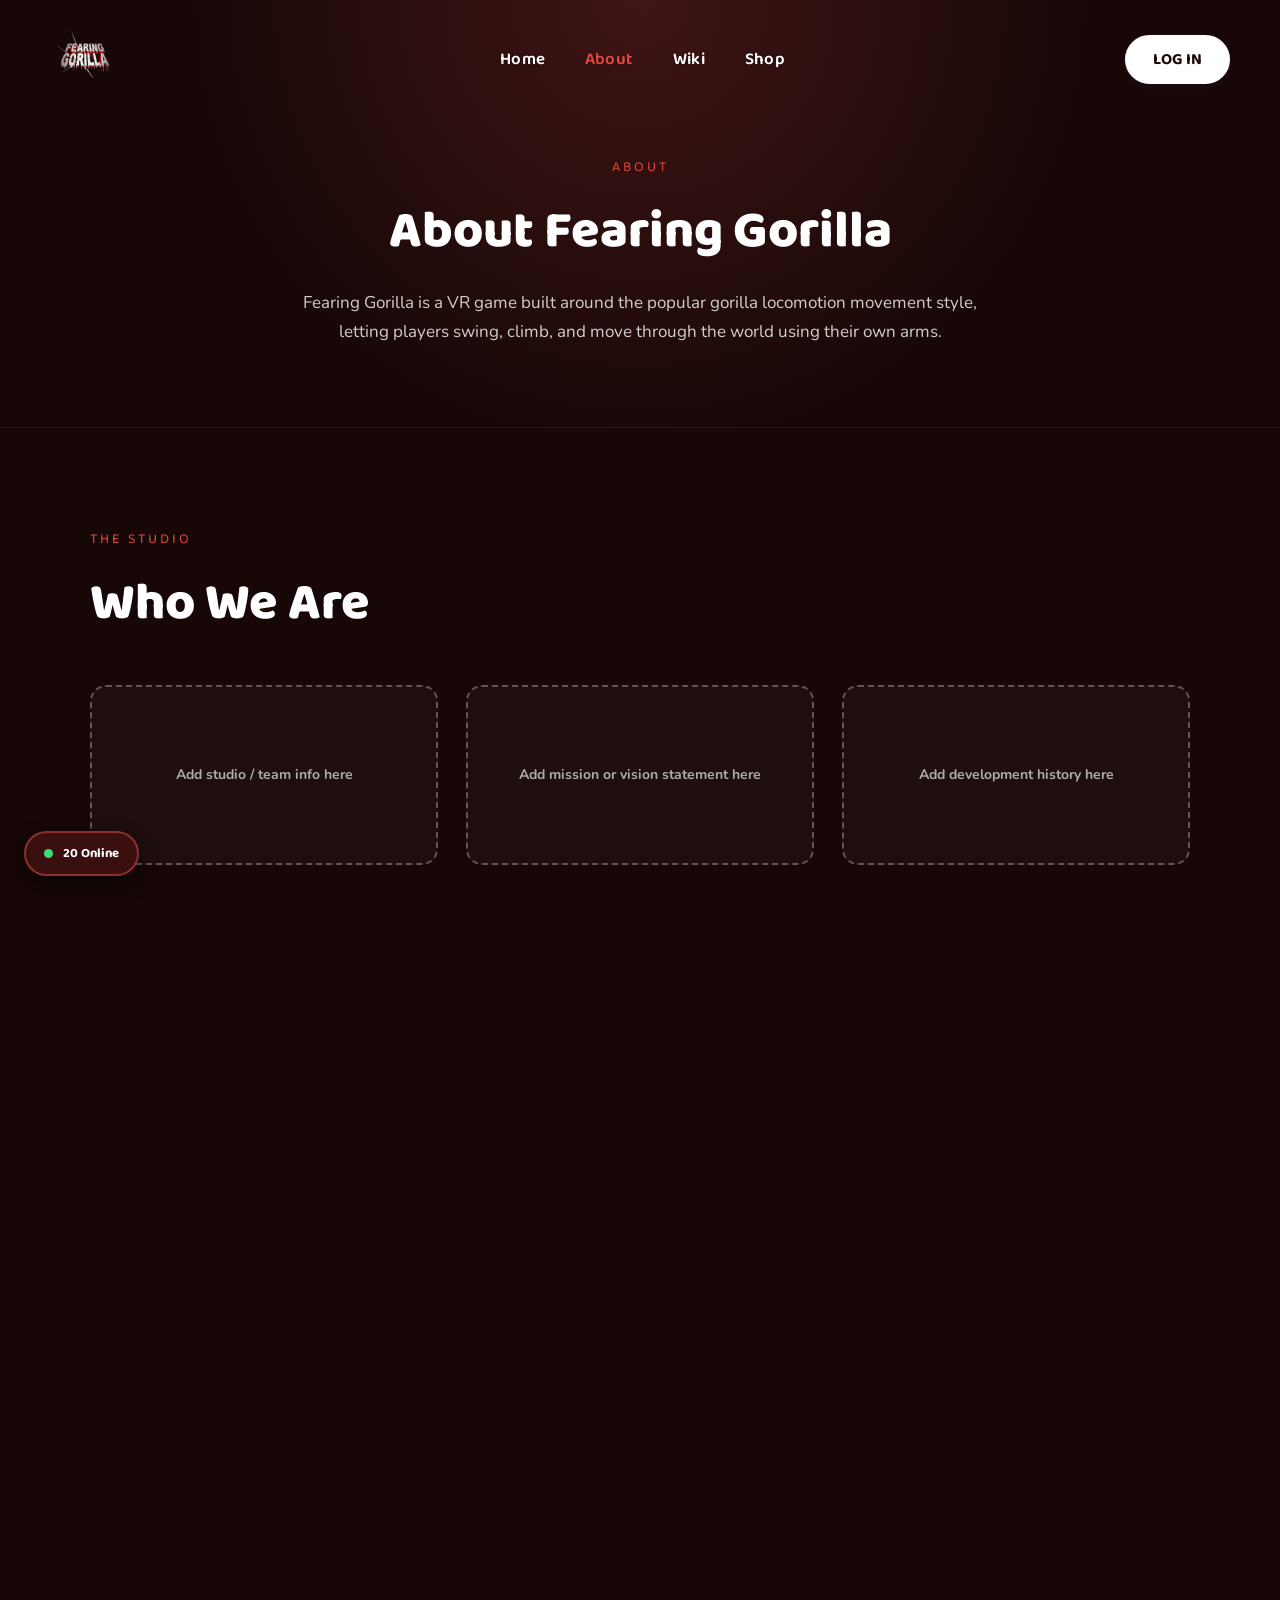
==== commit c53c4088: "took like 2 hours ot fix hte navbar" ====
--- a/about.html
+++ b/about.html
@@ -10,6 +10,8 @@
 <link rel="stylesheet" href="css/style.css">
 </head>
 <body>
+
+<div id="navSentinel" aria-hidden="true" style="position:absolute; top:0; left:0; width:1px; height:1px; pointer-events:none;"></div>
 
 <nav class="navbar" id="navbar">
   <div class="logo-badge">
--- a/css/style.css
+++ b/css/style.css
@@ -879,6 +879,14 @@
     height: 40px;
   }
 
+  .navbar.scrolled > .menu-toggle {
+    transform: translateX(-10px);
+  }
+
+  .navbar.scrolled > .menu-toggle.is-open {
+    transform: translateX(-10px) rotate(90deg);
+  }
+
   .nav-links {
     position: fixed;
     top: 0;
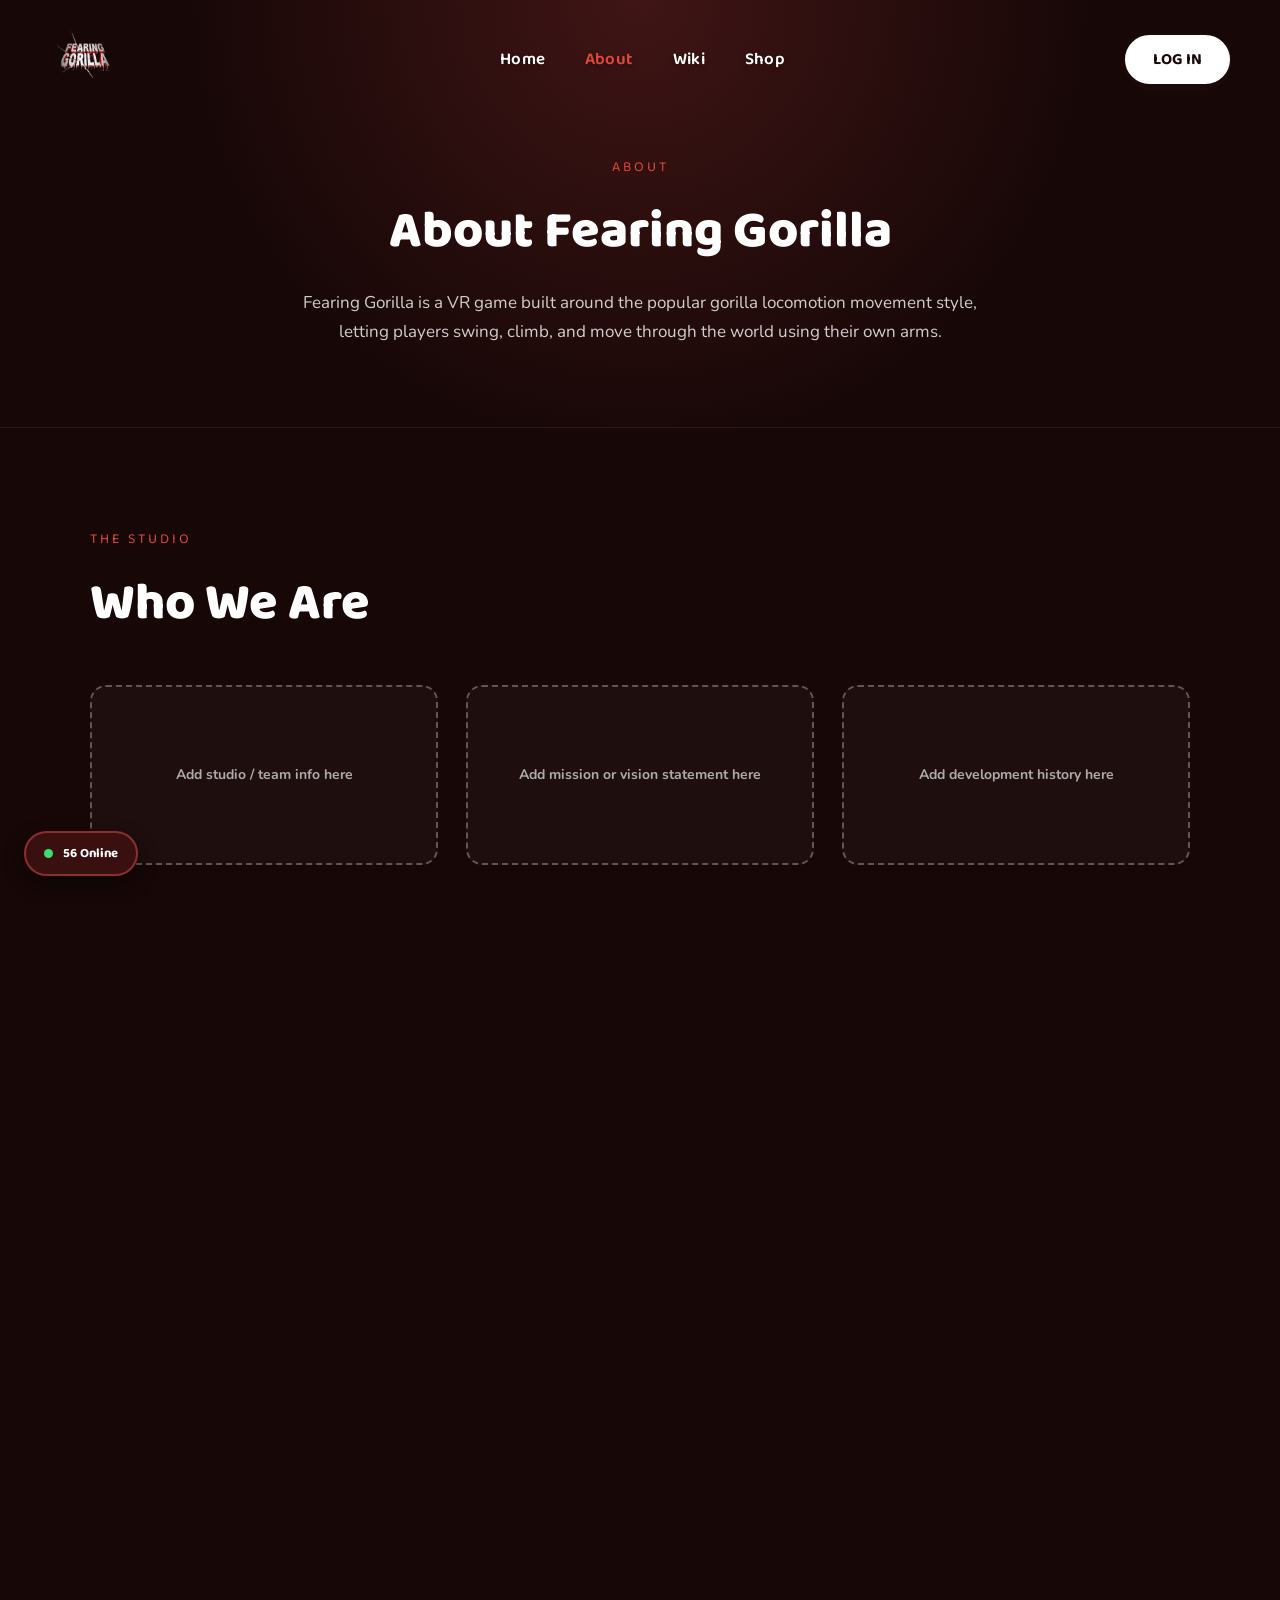
==== commit fbd35138: "no doney yeet" ====
--- a/about.html
+++ b/about.html
@@ -8,9 +8,10 @@
 <link rel="preconnect" href="https://fonts.gstatic.com" crossorigin>
 <link href="https://fonts.googleapis.com/css2?family=Baloo+2:wght@500;600;700;800&family=Nunito:wght@400;600;700;800&display=swap" rel="stylesheet">
 <link rel="stylesheet" href="css/style.css">
+<script src="https://soufianodev.github.io/Toast-JS/libs/js/v2.1.0-beta/Toast.js"></script>
 </head>
 <body>
-
+<div id="toast-notification" class="toast-notification"></div>
 <div id="navSentinel" aria-hidden="true" style="position:absolute; top:0; left:0; width:1px; height:1px; pointer-events:none;"></div>
 
 <nav class="navbar" id="navbar">
@@ -26,11 +27,11 @@
     <li><a href="about.html" class="active">About</a></li>
     <li><a href="wiki.html">Wiki</a></li>
     <li><a href="https://your-shop-link.com" target="_blank" rel="noopener">Shop</a></li>
-    <li class="nav-login-item"><button class="login-btn">LOG IN</button></li>
+    <li class="nav-login-item"><button class="login-btn" onclick="Login()">LOG IN</button></li>
   </ul>
 
   <div class="nav-right">
-    <button class="login-btn">LOG IN</button>
+    <button class="login-btn" onclick="Login()">LOG IN</button>
   </div>
 </nav>
 
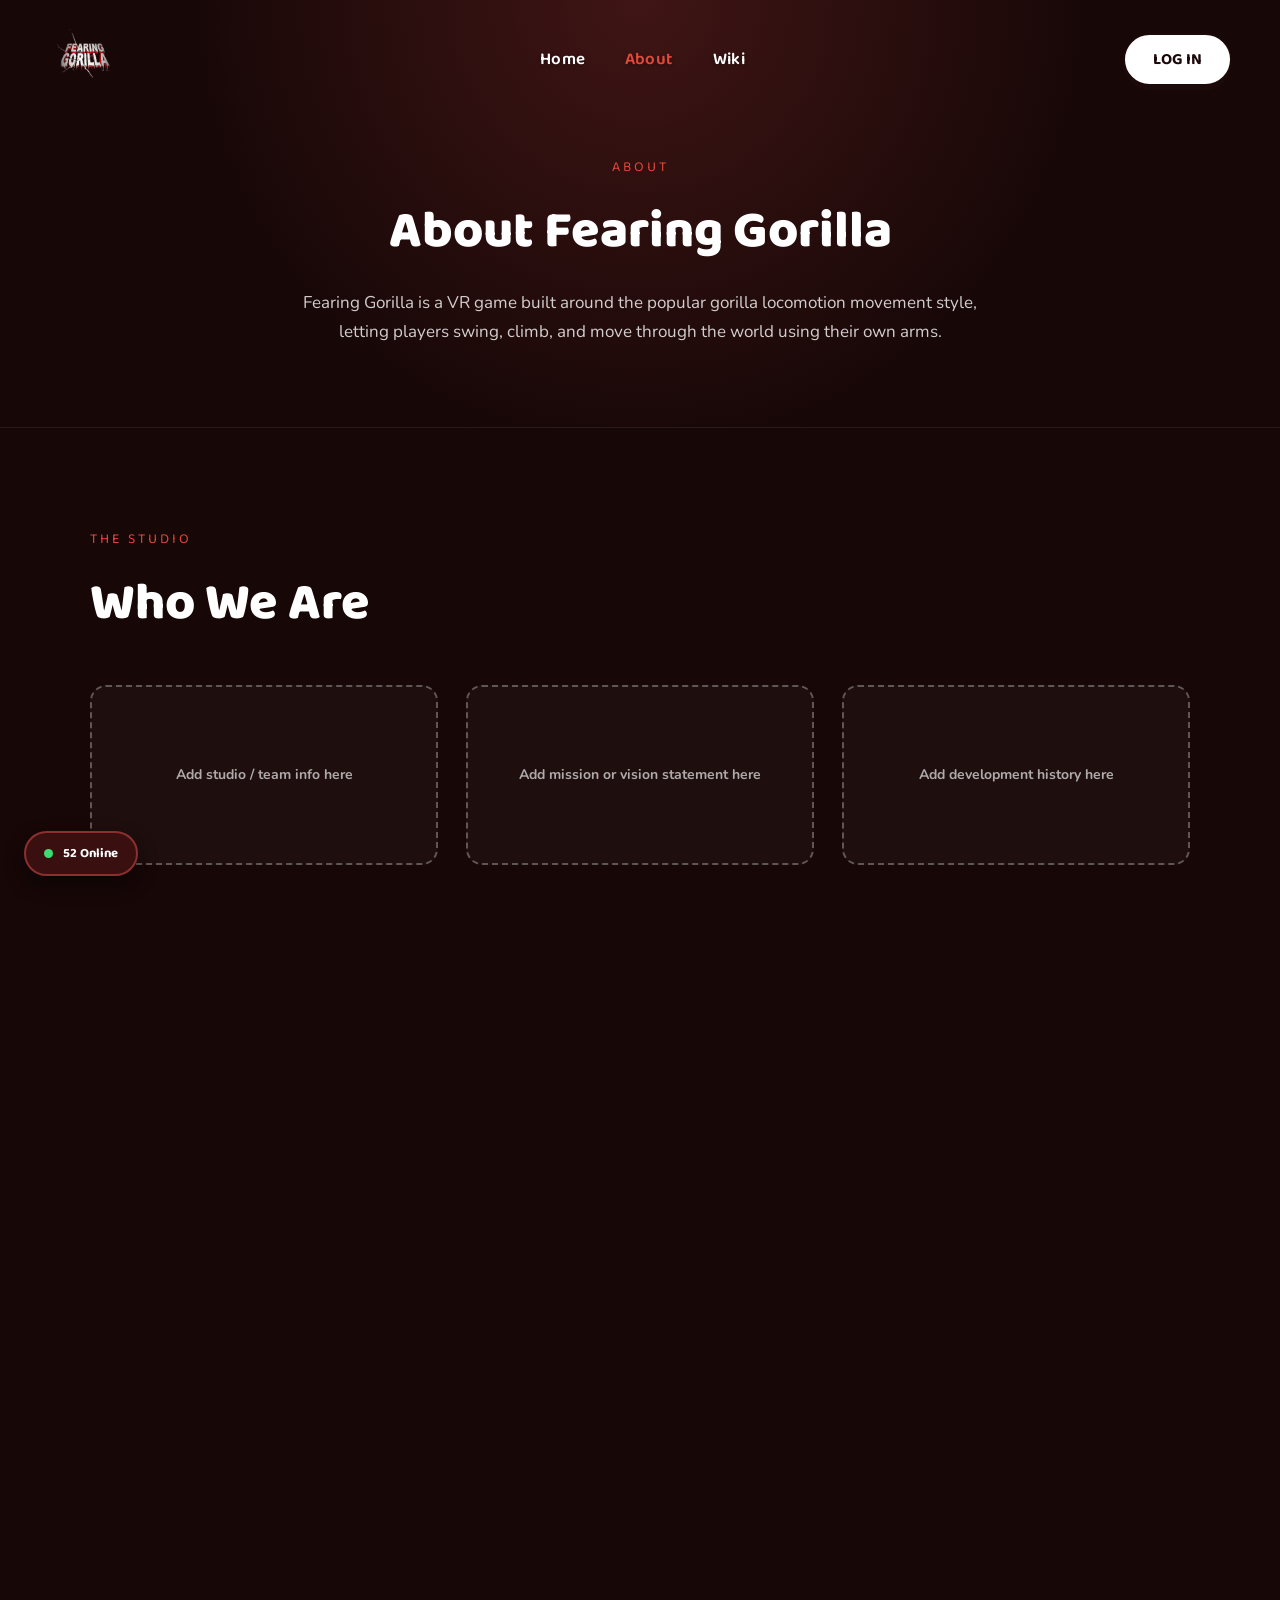
==== commit fb6fc8c9: "remove shop" ====
--- a/about.html
+++ b/about.html
@@ -26,7 +26,6 @@
     <li><a href="index.html">Home</a></li>
     <li><a href="about.html" class="active">About</a></li>
     <li><a href="wiki.html">Wiki</a></li>
-    <li><a href="https://your-shop-link.com" target="_blank" rel="noopener">Shop</a></li>
     <li class="nav-login-item"><button class="login-btn" onclick="Login()">LOG IN</button></li>
   </ul>
 
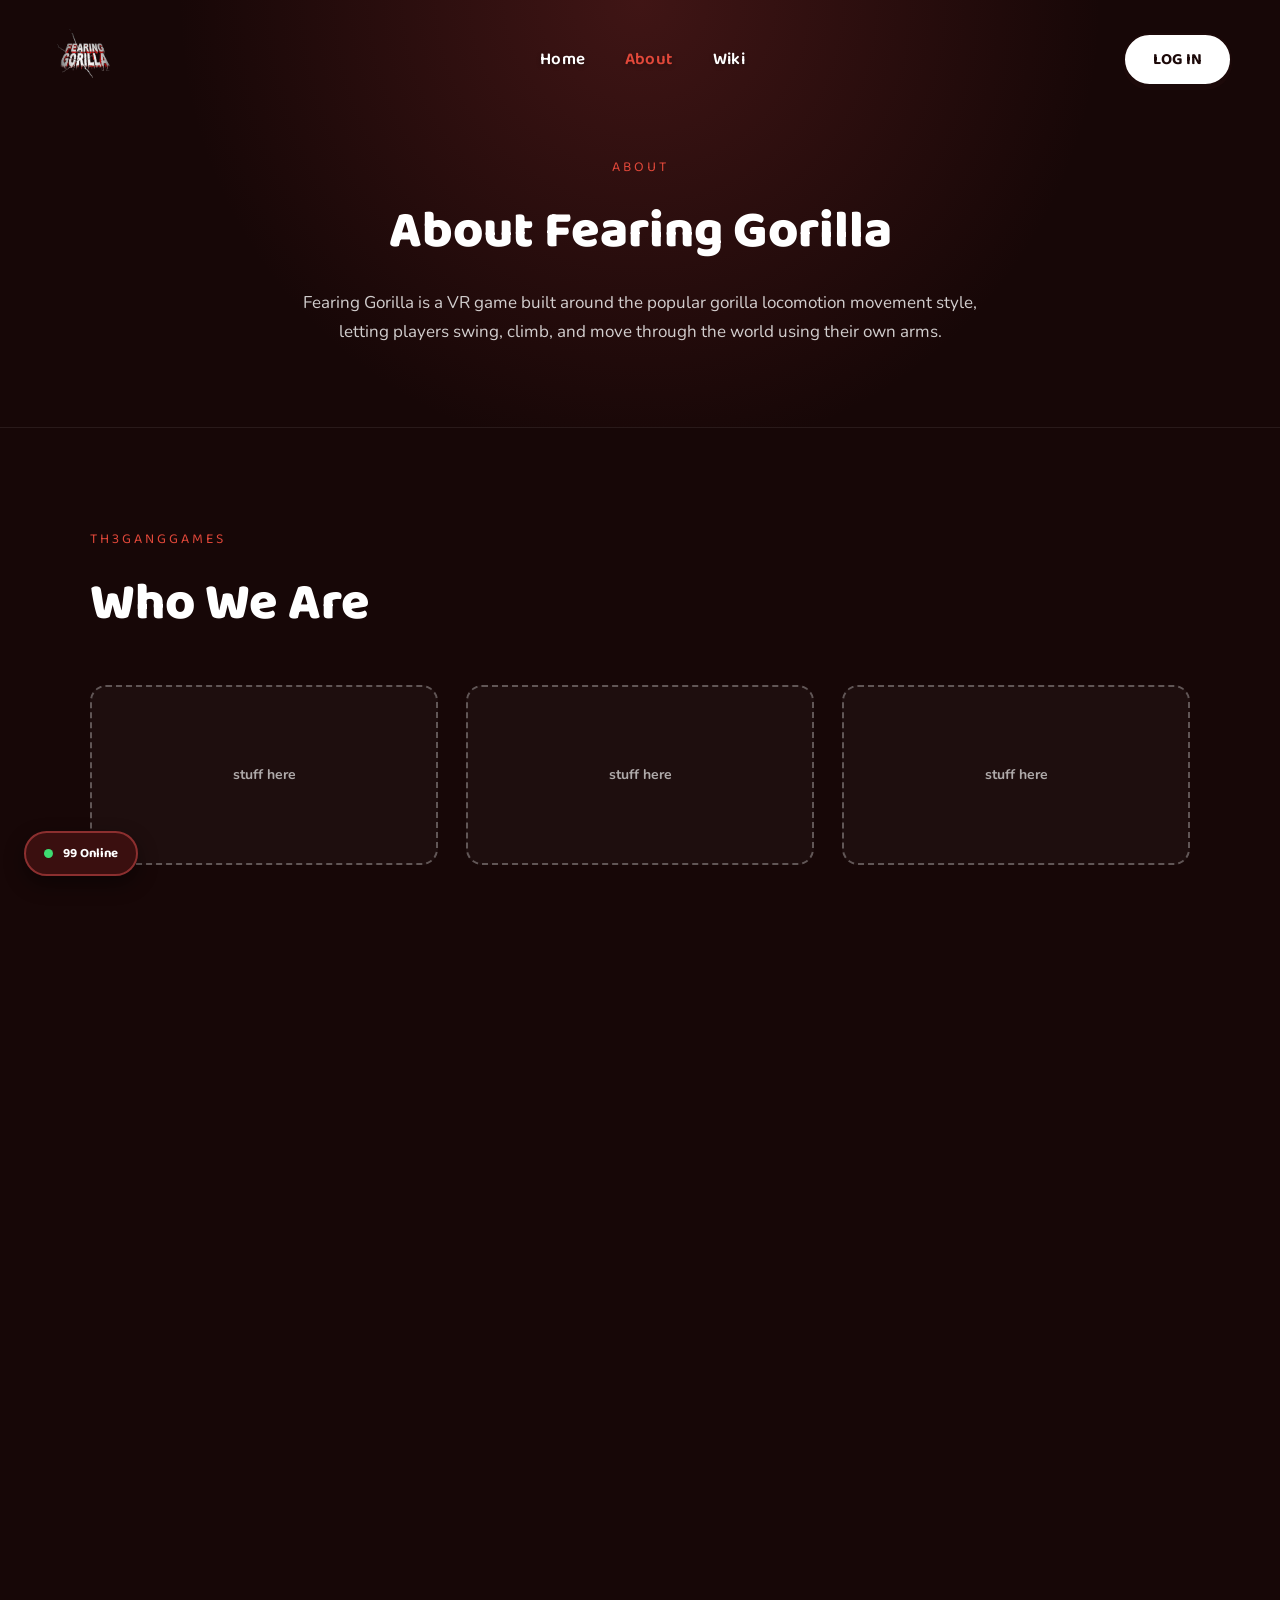
==== commit f0d353db: "Update about.html" ====
--- a/about.html
+++ b/about.html
@@ -49,12 +49,12 @@
 
 <section class="page-section">
   <div class="section-inner reveal">
-    <div class="section-eyebrow">The Studio</div>
+    <div class="section-eyebrow">Th3GangGames</div>
     <h2 class="section-title">Who We Are</h2>
     <div class="info-slots">
-      <div class="info-slot">Add studio / team info here</div>
-      <div class="info-slot">Add mission or vision statement here</div>
-      <div class="info-slot">Add development history here</div>
+      <div class="info-slot">stuff here</div>
+      <div class="info-slot">stuff here</div>
+      <div class="info-slot">stuff here</div>
     </div>
   </div>
 </section>
@@ -65,12 +65,12 @@
     <h2 class="section-title">Gorilla Locomotion</h2>
     <div class="info-slots">
       <div class="feature-card reveal-item">
-        <div class="image-slot">IMAGE SLOT<br>locomotion demo</div>
-        <div class="feature-text">Add locomotion explanation here</div>
+        <div class="image-slot">stuff herr</div>
+        <div class="feature-text">stuff grtr</div>
       </div>
       <div class="feature-card reveal-item">
-        <div class="image-slot">IMAGE SLOT<br>hand tracking / controllers</div>
-        <div class="feature-text">Add controls / hardware details here</div>
+        <div class="image-slot">stuff gete</div>
+        <div class="feature-text">stuff gete</div>
       </div>
     </div>
   </div>
